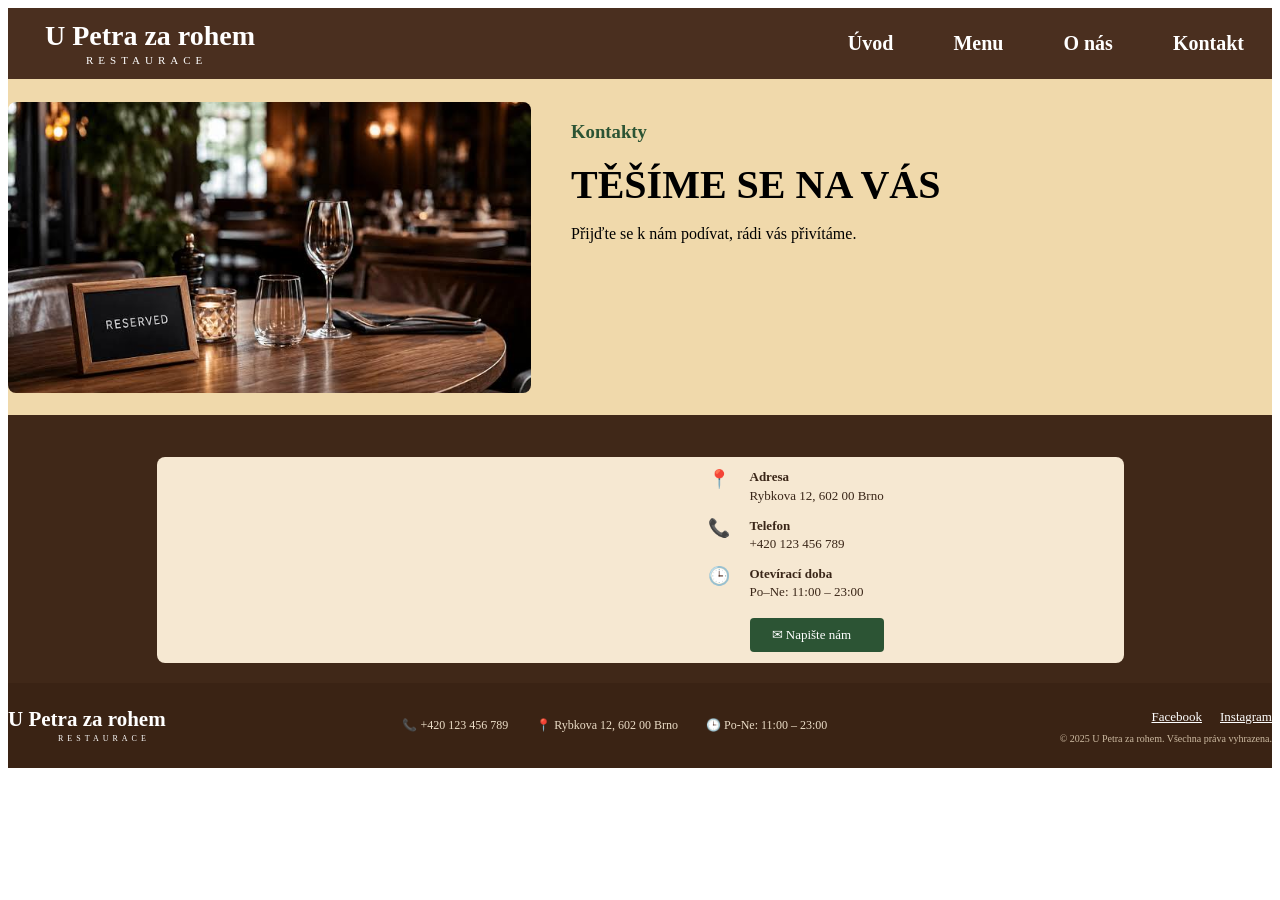
==== kontakty.html @ c6031b9b "Add files via upload" ====
<!DOCTYPE html>
<html lang="cz">
<head>
    <meta charset="UTF-8">
    <meta name="viewport" content="width=device-width, initial-scale=1.0">
    <title>Kontakty - U Petra za rohem</title>
    <link rel="stylesheet" href="kontakty.css"> 
    <link rel="icon" href="logo upravene.png"> 
</head>
<body>
    <header class="menu-bar">
  <div class="obal">
    <div id="logo">
      <span class="logo-nazev">U Petra za rohem</span>
      <span class="logo-podnazev">RESTAURACE</span>
    </div>

    <nav>
      <a href="index.html">Úvod</a>
      <a href="menu.html">Menu</a>
      <a href="onas.html">O nás</a>
      <a href="kontakty.html">Kontakt</a>
    </nav>
  </div>
</header>

<section id="uvod">
    
      <img class="o-nas-foto" src="rezervace.jpg" alt="Interiér restaurace">
    </div>
    <div id="text">
        <h3>Kontakty</h3>
        <h1>TĚŠÍME SE NA VÁS</h1>
        <p>
          Přijďte se k nám podívat, rádi vás přivítáme.
        </p>
    </div>
        
  </section>

  <section id="kontakt">
   <div class="obal">
     
   </div>
    
  <div class="karta">
   <iframe class="mapa" title="Mapa"
       src="https://mapy.com/s/nasolababo" width="400" height="280" frameborder="0"></iframe>

    <div id="udaje">
      <div class="udaj">
        <span class="ikona">📍</span>
        <p><b>Adresa</b><br>Rybkova 12, 602 00 Brno</p>
      </div>
      <div class="udaj">
        <span class="ikona">📞</span>
        <p><b>Telefon</b><br>+420 123 456 789</p>
        </div>
      <div class="udaj">
        <span class="ikona">🕒</span>
        <p><b>Otevírací doba</b><br>Po–Ne: 11:00 – 23:00</p>
      </div>
        <a href="mailto:info@upetrazarohem.cz" class="tlacitko">✉ Napište nám</a>
      </div>
    </div>
  </div>
</section>

<footer class="paticka">
 <div class="obal">
 <div class="logo logo-mala">
  <span class="logo-nazev">U Petra za rohem</span>
  <span class="logo-podnazev">RESTAURACE</span>
   </div>
   <div class="paticka-udaje">
    <span>📞 +420 123 456 789</span>
    <span>📍 Rybkova 12, 602 00 Brno</span>
    <span>🕒 Po-Ne: 11:00 – 23:00</span>
      </div>
      <div class="paticka-vpravo">
       <div class="socialni">
       <a href="#">Facebook</a>
       <a href="#">Instagram</a>
</div>
  <p class="drobne">© 2025 U Petra za rohem. Všechna práva vyhrazena.</p>
</div>
</div>
</footer>





</body>
</html>
---- kontakty.css ----
.menu-bar {
  background-color: #4a2f1f;
  color: white;
  height: 71px;                    /* pevná výška jako na vzoru */
}

.menu-bar .obal {
  display: flex;
  justify-content: space-between;  /* logo vlevo, odkazy vpravo */
  align-items: center;
  height: 100%;
}

/* Logo: nahoře název, pod ním RESTAURACE s čárami po stranách */
#logo {
  display: flex;
  flex-direction: column;
  width: 228px;
  margin-left: 28px;
}

.logo-nazev {
  font-size: 28px;
  font-weight: bold;
  text-align: center;
  line-height: 1.1;
}

.logo-podnazev {
  display: flex;                   /* čára - text - čára vedle sebe */
  align-items: center;
  gap: 12px;
  margin-top: 3px;
  font-size: 11px;
  letter-spacing: 5px;
  margin-left: 50px;
}

/* Čáry vytvoříme pomocí ::before a ::after, nemusí se psát do HTML */


   
.menu-bar nav a {
  color: white;
  font-weight: bold;
  font-size: 20px;
  margin-left: 28px;
  margin-right: 28px;
  padding-bottom: 6px;
  text-decoration: none;            /* odstraní podtržení */
}

.menu-bar nav a:hover {
  color: #e6b552;
}

#uvod {
  background-color: #f0d9ab;
  padding: 23px 0 22px;
 display: flex;
    align-items: right;
    gap: 40px;
}

body {
  height:auto;
}

/* Foto vlevo, text vpravo */
#text h3 {
  color:#2c5434;
}

.o-nas-foto {
  width: 523px;
  height: 291px;
  object-fit: cover;
  border-radius: 8px;
  background-color: #6b4429;       
}

#text {
 flex: 1;
}


#text h1 {
  margin: 0 0 16px;
  font-size: 40px;
  line-height: 1.2;
}



#kontakt {

  background-color: #402818;       /* tmavě hnědé pozadí */

  color: white;

  padding: 24px 0 20px;

  text-align: center;              /* vycentruje nadpisy */

}

#kontakt .maly-nadpis {

  margin: 0;

  font-size: 12px;

  letter-spacing: 2px;

  color: #e8d8c0;                  /* na tmavém pozadí světlejší než zelená */

}

#kontakt h2 {

  margin: 4px 0;

  font-size: 30px;

}

#kontakt .podnadpis {

  margin: 0;

  font-size: 14px;

}

/* Světlá karta s mapou a údaji */

.karta {

  display: flex;

  gap: 35px;

  max-width: 945px;

  margin: 18px auto 0;

  padding: 11px;

  background-color: #f6e8d2;

  color: #3a2618;                  /* uvnitř karty zase tmavý text */

  border-radius: 8px;

  text-align: left;

}

.mapa {

  width: 505px;

  height: 184px;

  border: 0;

  border-radius: 4px;

}

/* Údaje pod sebe a svisle na střed vedle mapy */

#udaje {

  display: flex;

  flex-direction: column;

  justify-content: center;

  gap: 12px;

}

/* Jeden řádek: ikona vlevo, text vpravo */

.udaj {

  display: flex;

  gap: 18px;

  align-items: flex-start;

}

.udaj p {

  margin: 0;

  font-size: 13px;

  line-height: 1.4;

}

.ikona {

  font-size: 18px;

  width: 24px;                     /* všechny ikony stejně široké, text je pak zarovnaný */

}

/* Tlačítko je tady menší a odsazené od ikon */

#kontakt .tlacitko {         /* nebude se roztahovat na celou šířku */
  margin: 4px 0 0 42px;
  padding: 9px 22px;
  font-size: 13px;
text-decoration: none;
  color: white;
  background-color: #2c5434;
  border-radius: 4px;
}

.paticka {

  background-color: #3a2314;

  color: white;

  padding: 24px 0;

}

/* Tři části vedle sebe: logo, údaje, sociální sítě */

.paticka .obal {

  display: flex;

  justify-content: space-between;

  align-items: center;

}

/* Menší verze loga z horního menu */

.logo-mala {

  width: 162px;

}

.logo-mala .logo-nazev {

  font-size: 21px;

}

.logo-mala .logo-podnazev {

  font-size: 8px;

  letter-spacing: 4px;

}

.paticka-udaje {

  display: flex;

  gap: 28px;

  font-size: 12px;

  color: #eadcc6;

}

.paticka-vpravo {

  text-align: right;

}

.socialni a {

  color: white;

  font-size: 13px;

  margin-left: 14px;

}

.drobne {

  margin: 8px 0 0;

  font-size: 10px;

  color: #cdbba2;

}
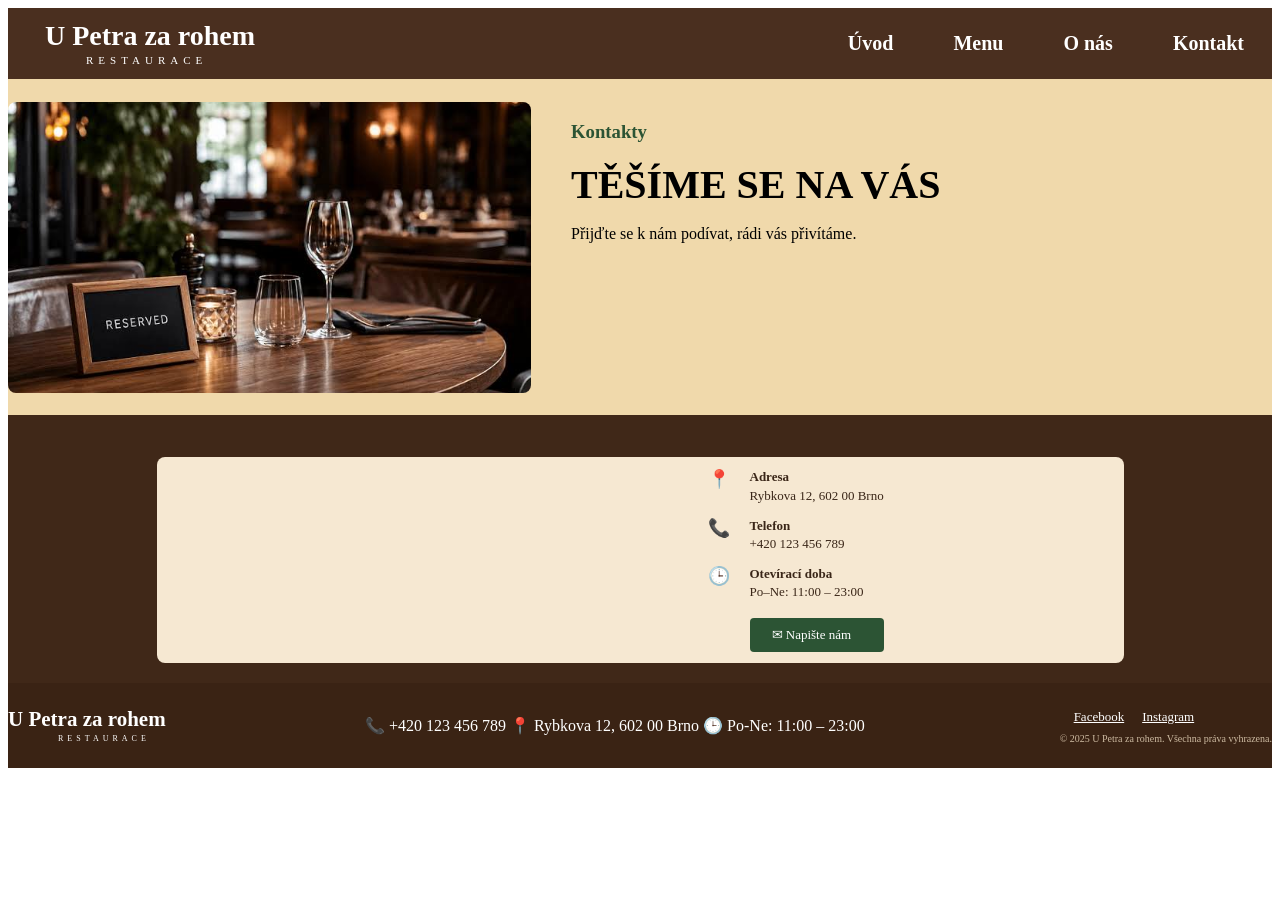
==== commit 69d41302: "Add files via upload" ====
--- a/kontakty.html
+++ b/kontakty.html
@@ -39,7 +39,7 @@
   </section>
 
   <section id="kontakt">
-   <div class="obal">
+   <div>
      
    </div>
     
@@ -66,7 +66,7 @@
   </div>
 </section>
 
-<footer class="paticka">
+<footer id="paticka">
  <div class="obal">
  <div class="logo logo-mala">
   <span class="logo-nazev">U Petra za rohem</span>
--- a/kontakty.css
+++ b/kontakty.css
@@ -1,17 +1,17 @@
 .menu-bar {
   background-color: #4a2f1f;
   color: white;
-  height: 71px;                    /* pevná výška jako na vzoru */
-}
-
-.menu-bar .obal {
-  display: flex;
-  justify-content: space-between;  /* logo vlevo, odkazy vpravo */
+  height: 71px;                    
+}
+
+ .obal {
+  display: flex;
+  justify-content: space-between;  
   align-items: center;
   height: 100%;
 }
 
-/* Logo: nahoře název, pod ním RESTAURACE s čárami po stranách */
+
 #logo {
   display: flex;
   flex-direction: column;
@@ -27,7 +27,7 @@
 }
 
 .logo-podnazev {
-  display: flex;                   /* čára - text - čára vedle sebe */
+  display: flex;                   
   align-items: center;
   gap: 12px;
   margin-top: 3px;
@@ -36,7 +36,7 @@
   margin-left: 50px;
 }
 
-/* Čáry vytvoříme pomocí ::before a ::after, nemusí se psát do HTML */
+
 
 
    
@@ -47,7 +47,7 @@
   margin-left: 28px;
   margin-right: 28px;
   padding-bottom: 6px;
-  text-decoration: none;            /* odstraní podtržení */
+  text-decoration: none;            
 }
 
 .menu-bar nav a:hover {
@@ -66,7 +66,7 @@
   height:auto;
 }
 
-/* Foto vlevo, text vpravo */
+
 #text h3 {
   color:#2c5434;
 }
@@ -94,14 +94,14 @@
 
 #kontakt {
 
-  background-color: #402818;       /* tmavě hnědé pozadí */
+  background-color: #402818;       
 
   color: white;
 
   padding: 24px 0 20px;
 
-  text-align: center;              /* vycentruje nadpisy */
-
+  text-align: center;              
+  margin: auto; 
 }
 
 #kontakt .maly-nadpis {
@@ -112,7 +112,7 @@
 
   letter-spacing: 2px;
 
-  color: #e8d8c0;                  /* na tmavém pozadí světlejší než zelená */
+  color: #e8d8c0;                  
 
 }
 
@@ -132,7 +132,7 @@
 
 }
 
-/* Světlá karta s mapou a údaji */
+
 
 .karta {
 
@@ -148,8 +148,7 @@
 
   background-color: #f6e8d2;
 
-  color: #3a2618;                  /* uvnitř karty zase tmavý text */
-
+  color: #3a2618;                  
   border-radius: 8px;
 
   text-align: left;
@@ -168,7 +167,7 @@
 
 }
 
-/* Údaje pod sebe a svisle na střed vedle mapy */
+
 
 #udaje {
 
@@ -182,7 +181,7 @@
 
 }
 
-/* Jeden řádek: ikona vlevo, text vpravo */
+
 
 .udaj {
 
@@ -208,13 +207,13 @@
 
   font-size: 18px;
 
-  width: 24px;                     /* všechny ikony stejně široké, text je pak zarovnaný */
-
-}
-
-/* Tlačítko je tady menší a odsazené od ikon */
-
-#kontakt .tlacitko {         /* nebude se roztahovat na celou šířku */
+  width: 24px;                     
+
+}
+
+
+
+#kontakt .tlacitko {         
   margin: 4px 0 0 42px;
   padding: 9px 22px;
   font-size: 13px;
@@ -224,7 +223,7 @@
   border-radius: 4px;
 }
 
-.paticka {
+#paticka {
 
   background-color: #3a2314;
 
@@ -234,9 +233,9 @@
 
 }
 
-/* Tři části vedle sebe: logo, údaje, sociální sítě */
-
-.paticka .obal {
+
+
+#paticka .obal {
 
   display: flex;
 
@@ -246,7 +245,7 @@
 
 }
 
-/* Menší verze loga z horního menu */
+
 
 .logo-mala {
 
@@ -268,7 +267,7 @@
 
 }
 
-.paticka-udaje {
+#paticka-udaje {
 
   display: flex;
 
@@ -280,7 +279,7 @@
 
 }
 
-.paticka-vpravo {
+#paticka-vpravo {
 
   text-align: right;
 
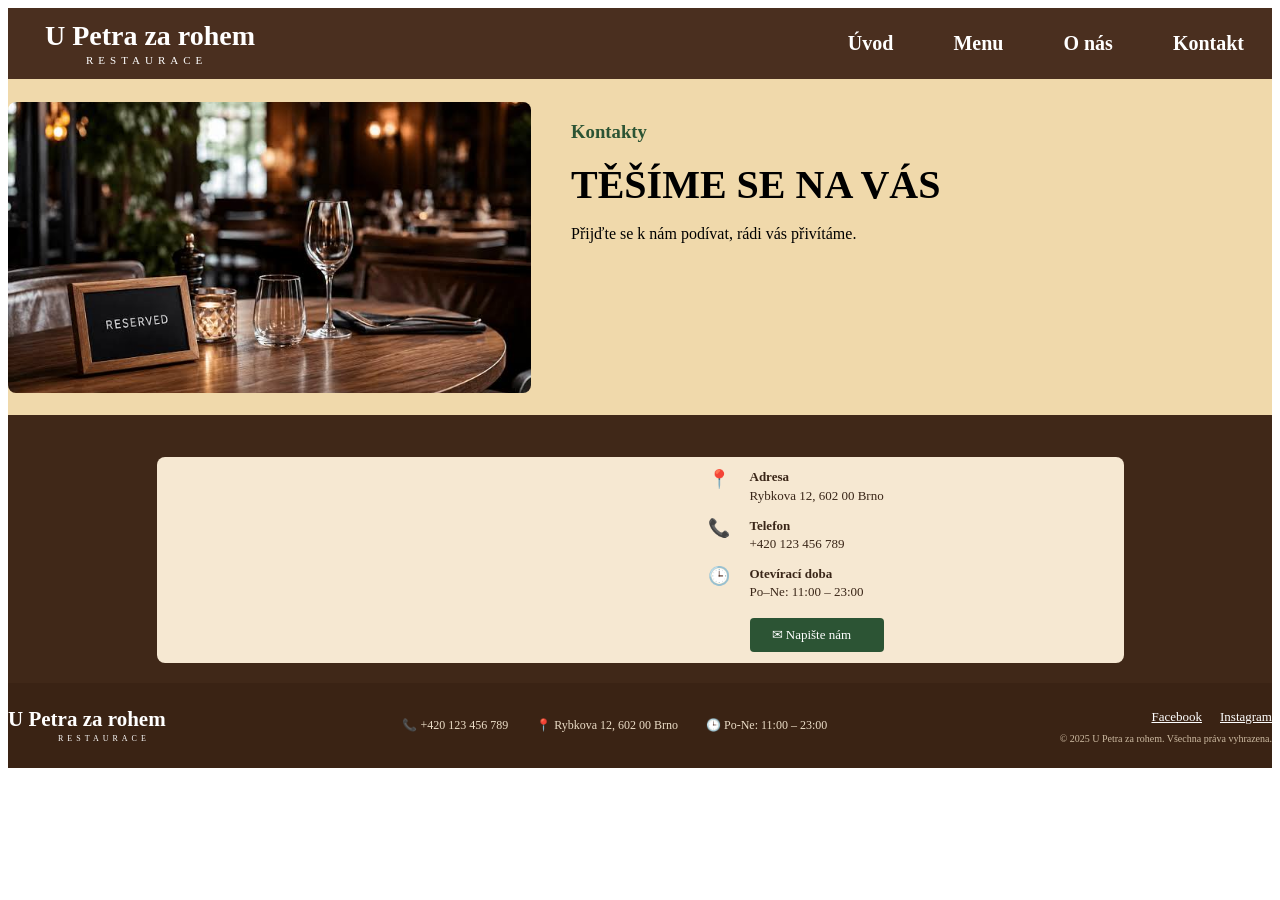
==== commit 719d3aae: "Add files via upload" ====
--- a/kontakty.html
+++ b/kontakty.html
@@ -8,11 +8,11 @@
     <link rel="icon" href="logo upravene.png"> 
 </head>
 <body>
-    <header class="menu-bar">
+    <header class="menubar">
   <div class="obal">
     <div id="logo">
-      <span class="logo-nazev">U Petra za rohem</span>
-      <span class="logo-podnazev">RESTAURACE</span>
+      <span class="logonazev">U Petra za rohem</span>
+      <span class="logopodnazev">RESTAURACE</span>
     </div>
 
     <nav>
@@ -26,7 +26,7 @@
 
 <section id="uvod">
     
-      <img class="o-nas-foto" src="rezervace.jpg" alt="Interiér restaurace">
+      <img class="onasfoto" src="rezervace.jpg" alt="Interiér restaurace">
     </div>
     <div id="text">
         <h3>Kontakty</h3>
@@ -39,7 +39,7 @@
   </section>
 
   <section id="kontakt">
-   <div>
+   <div class="obal">
      
    </div>
     
@@ -66,18 +66,18 @@
   </div>
 </section>
 
-<footer id="paticka">
+<footer class="paticka">
  <div class="obal">
- <div class="logo logo-mala">
-  <span class="logo-nazev">U Petra za rohem</span>
-  <span class="logo-podnazev">RESTAURACE</span>
+ <div class="logo logomala">
+  <span class="logonazev">U Petra za rohem</span>
+  <span class="logopodnazev">RESTAURACE</span>
    </div>
-   <div class="paticka-udaje">
+   <div class="patickaudaje">
     <span>📞 +420 123 456 789</span>
     <span>📍 Rybkova 12, 602 00 Brno</span>
     <span>🕒 Po-Ne: 11:00 – 23:00</span>
       </div>
-      <div class="paticka-vpravo">
+      <div class="patickavpravo">
        <div class="socialni">
        <a href="#">Facebook</a>
        <a href="#">Instagram</a>
--- a/kontakty.css
+++ b/kontakty.css
@@ -1,10 +1,10 @@
-.menu-bar {
+.menubar {
   background-color: #4a2f1f;
   color: white;
   height: 71px;                    
 }
 
- .obal {
+.menubar .obal {
   display: flex;
   justify-content: space-between;  
   align-items: center;
@@ -19,14 +19,14 @@
   margin-left: 28px;
 }
 
-.logo-nazev {
+.logonazev {
   font-size: 28px;
   font-weight: bold;
   text-align: center;
   line-height: 1.1;
 }
 
-.logo-podnazev {
+.logopodnazev {
   display: flex;                   
   align-items: center;
   gap: 12px;
@@ -40,7 +40,7 @@
 
 
    
-.menu-bar nav a {
+.menubar nav a {
   color: white;
   font-weight: bold;
   font-size: 20px;
@@ -50,7 +50,7 @@
   text-decoration: none;            
 }
 
-.menu-bar nav a:hover {
+.menubar nav a:hover {
   color: #e6b552;
 }
 
@@ -71,7 +71,7 @@
   color:#2c5434;
 }
 
-.o-nas-foto {
+.onasfoto {
   width: 523px;
   height: 291px;
   object-fit: cover;
@@ -93,122 +93,76 @@
 
 
 #kontakt {
-
   background-color: #402818;       
-
-  color: white;
-
+  color: white;
   padding: 24px 0 20px;
-
   text-align: center;              
-  margin: auto; 
 }
 
 #kontakt .maly-nadpis {
-
   margin: 0;
-
   font-size: 12px;
-
   letter-spacing: 2px;
-
   color: #e8d8c0;                  
-
 }
 
 #kontakt h2 {
-
   margin: 4px 0;
-
   font-size: 30px;
-
 }
 
 #kontakt .podnadpis {
-
   margin: 0;
-
   font-size: 14px;
-
 }
 
 
 
 .karta {
-
-  display: flex;
-
+  display: flex;
   gap: 35px;
-
   max-width: 945px;
-
   margin: 18px auto 0;
-
   padding: 11px;
-
   background-color: #f6e8d2;
-
-  color: #3a2618;                  
+  color: #3a2618;                
   border-radius: 8px;
-
   text-align: left;
-
 }
 
 .mapa {
-
   width: 505px;
-
   height: 184px;
-
   border: 0;
-
   border-radius: 4px;
-
 }
 
 
 
 #udaje {
-
-  display: flex;
-
+  display: flex;
   flex-direction: column;
-
   justify-content: center;
-
   gap: 12px;
-
 }
 
 
 
 .udaj {
-
-  display: flex;
-
+  display: flex;
   gap: 18px;
-
   align-items: flex-start;
-
 }
 
 .udaj p {
-
   margin: 0;
-
   font-size: 13px;
-
   line-height: 1.4;
-
 }
 
 .ikona {
-
   font-size: 18px;
-
-  width: 24px;                     
-
+  width: 24px;                
 }
 
 
@@ -223,86 +177,57 @@
   border-radius: 4px;
 }
 
-#paticka {
-
+.paticka {
   background-color: #3a2314;
-
-  color: white;
-
+  color: white;
   padding: 24px 0;
-
-}
-
-
-
-#paticka .obal {
-
-  display: flex;
-
+}
+
+
+
+.paticka .obal {
+  display: flex;
   justify-content: space-between;
-
   align-items: center;
 
 }
 
 
 
-.logo-mala {
-
+.logomala {
   width: 162px;
-
-}
-
-.logo-mala .logo-nazev {
-
+}
+
+.logomala .logonazev {
   font-size: 21px;
-
-}
-
-.logo-mala .logo-podnazev {
-
+}
+
+.logomala .logopodnazev {
   font-size: 8px;
-
   letter-spacing: 4px;
-
-}
-
-#paticka-udaje {
-
-  display: flex;
-
+}
+
+.patickaudaje {
+  display: flex;
   gap: 28px;
-
   font-size: 12px;
-
   color: #eadcc6;
-
-}
-
-#paticka-vpravo {
-
+}
+
+.patickavpravo {
   text-align: right;
-
 }
 
 .socialni a {
-
-  color: white;
-
+  color: white;
   font-size: 13px;
-
   margin-left: 14px;
-
 }
 
 .drobne {
-
   margin: 8px 0 0;
-
   font-size: 10px;
-
   color: #cdbba2;
-
-}
-
-
+}
+
+
